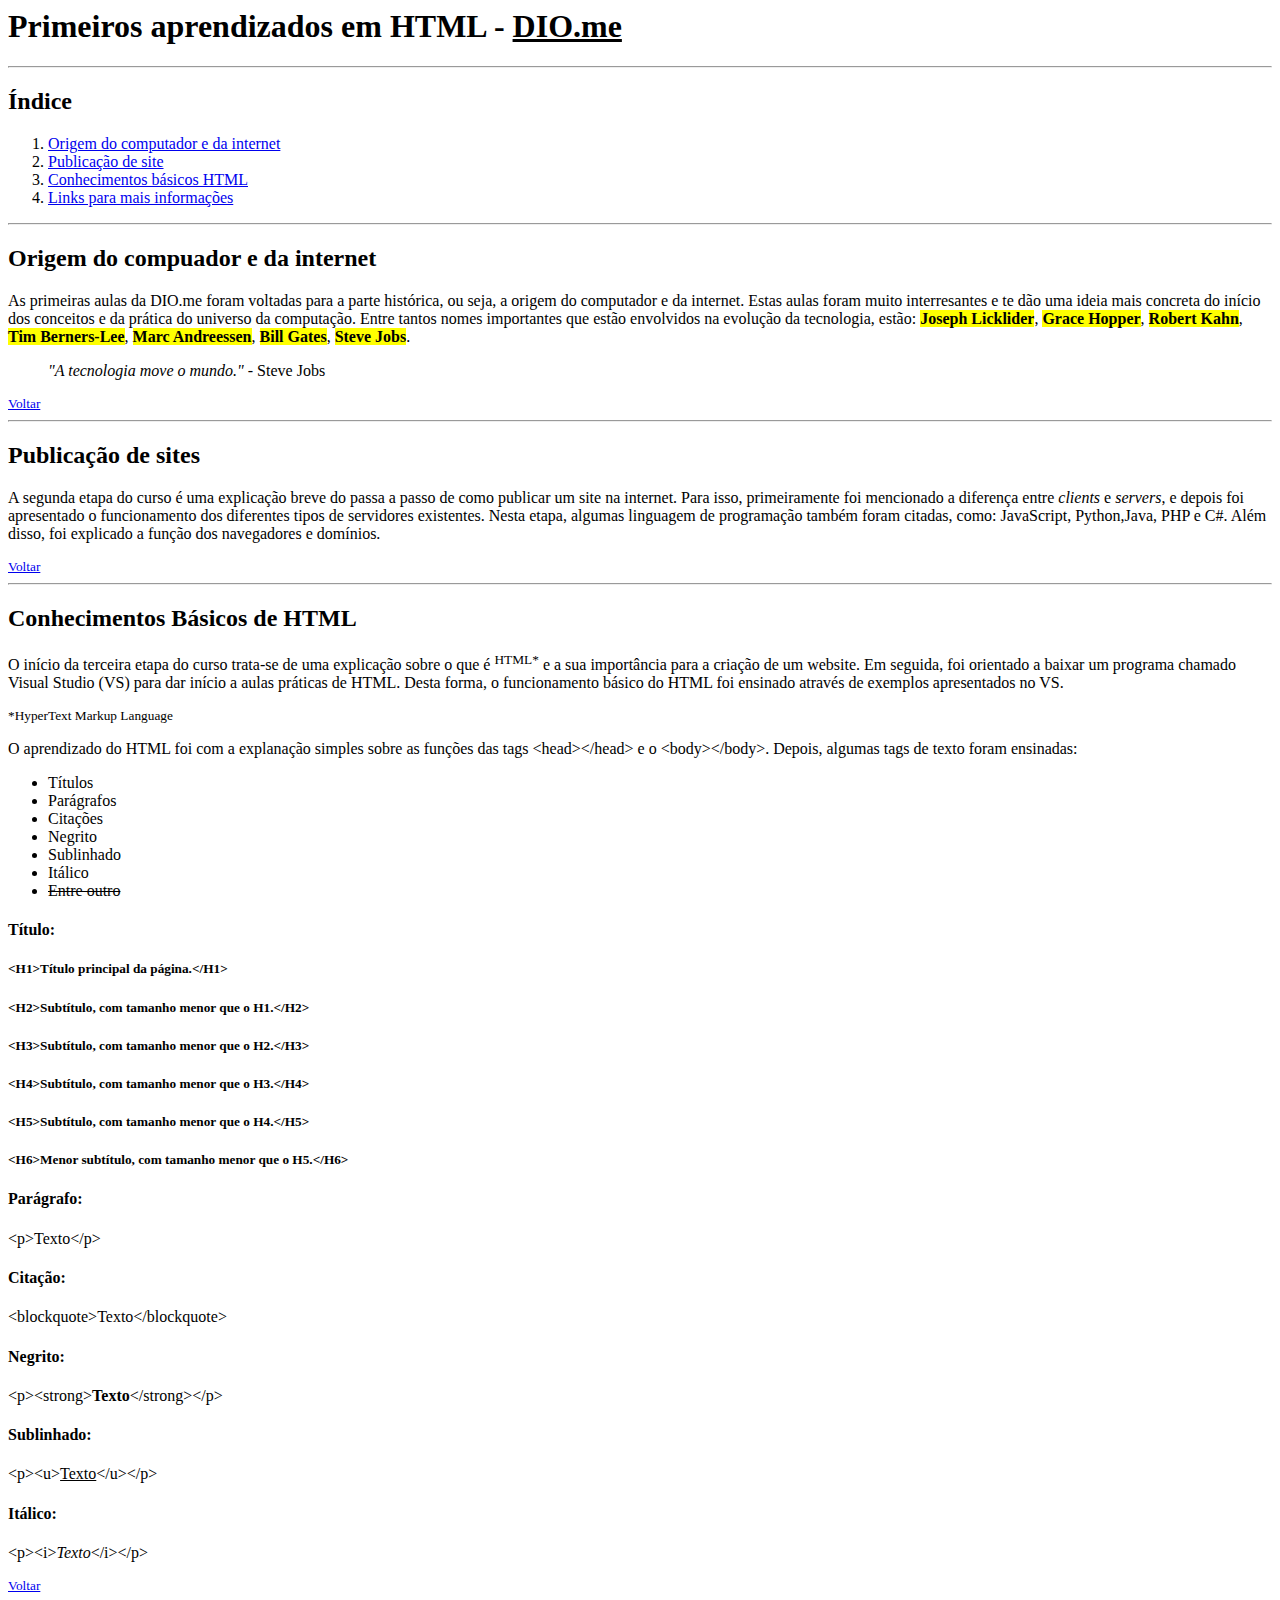
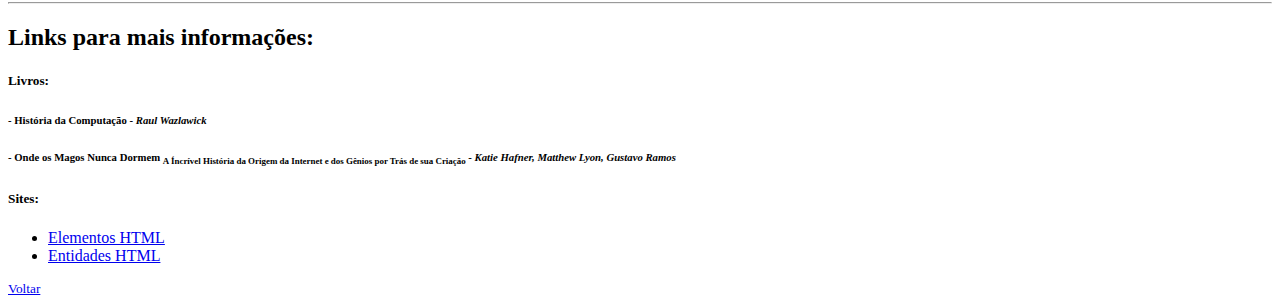
==== index.html @ acb1c4b3 "Add files via upload" ====
</body>
</html>

<html>

    <head>
        <title>Meu primeiro projeto HTML</title>
    </head>

    <body>
        <h1>Primeiros aprendizados em HTML - <u>DIO.me</u></h1>
        <hr />

        <h2 id="inicio">Índice</h2>
        <ol>
            <li><a href="#origem-computador-internet">Origem do computador e da internet</a></li>
            <li><a href="#publicar-site">Publicação de site</a></li>
            <li><a href="#conhecimentos-basicos-html">Conhecimentos básicos HTML</a></li>
            <li><a href="#links-mais-informacoes">Links para mais informações</a></li>
        </ol>
        <hr />

        <h2 id="origem-computador-internet">Origem do compuador e da internet</h2>
        <p>As primeiras aulas da DIO.me foram voltadas para a parte histórica, ou seja, a origem do computador e da internet. 
            Estas aulas foram muito interresantes e te dão uma ideia mais concreta do início dos conceitos e da prática do universo da computação. 
            Entre tantos nomes importantes que estão envolvidos na evolução da tecnologia, estão: 
            <strong><mark>Joseph Licklider</mark></strong>, <strong><mark>Grace Hopper</mark></strong>, <strong><mark>Robert Kahn</mark></strong>, <strong><mark>Tim Berners-Lee</mark></strong>, <strong><mark>Marc Andreessen</mark></strong>, <strong><mark>Bill Gates</mark></strong>, <strong><mark>Steve Jobs</mark></strong>.
        </p>
        <blockquote>
            <i>"A tecnologia move o mundo."</i> - Steve Jobs
        </blockquote>
        <small><a href="#inicio">Voltar</a></small>
        <hr />

        <h2 id="publicar-site">Publicação de sites</h2>
        <p>A segunda etapa do curso é uma explicação breve do passa a passo de como publicar um site na internet. Para isso, primeiramente foi mencionado a diferença entre <i>clients</i> e <i>servers</i>, 
            e depois foi apresentado o funcionamento dos diferentes tipos de servidores existentes. Nesta etapa, algumas linguagem de programação também foram citadas, como: JavaScript, Python,Java, PHP e C#. 
            Além disso, foi explicado a função dos navegadores e domínios.
        </p>
        <small><a href="#inicio">Voltar</a></small>
        <hr />

        <h2>Conhecimentos Básicos de HTML</h2>
        <p>O início da terceira etapa do curso trata-se de uma explicação sobre o que é <sup>HTML*</sup> e a sua importância para a criação de um website.
            Em seguida, foi orientado a baixar um programa chamado Visual Studio <abbr>(VS)</abbr> para dar início a aulas práticas de HTML. Desta forma, o funcionamento
            básico do HTML foi ensinado através de exemplos apresentados no VS.
        </p>
        <sub>*HyperText Markup Language</sub>

        <p>
            O aprendizado do HTML foi com a explanação simples sobre as funções das tags &lt;head&gt;&lt;/head&gt; e o &lt;body&gt;&lt;/body&gt;. 
            Depois, algumas tags de texto foram ensinadas:
            <ul>
                <li>Títulos</li>
                <li>Parágrafos</li>
                <li>Citações</i>
                <li>Negrito</li>
                <li>Sublinhado</li>
                <li>Itálico</li>
                <li><del>Entre outro</del></li>
            </ul>
        </p>

        <h4>Título:</h4>
        <h5>&lt;H1&gt;Título principal da página.&lt;/H1&gt;</h5>
       
        <h5></p>&lt;H2&gt;Subtítulo, com tamanho menor que o H1.&lt;/H2&gt;</h5>
       
        <h5>&lt;H3&gt;Subtítulo, com tamanho menor que o H2.&lt;/H3&gt;</h5>
             
        <h5>&lt;H4&gt;Subtítulo, com tamanho menor que o H3.&lt;/H4&gt;</h5>
      
        <h5>&lt;H5&gt;Subtítulo, com tamanho menor que o H4.&lt;/H5&gt;</h5>
        
        <h5>&lt;H6&gt;Menor subtítulo, com tamanho menor que o H5.&lt;/H6&gt;</h5>
        
        <h4>Parágrafo:</h4>
        <p>&lt;p&gt;Texto&lt;/p&gt;</p>

        <h4>Citação:</h4>
        <p>&lt;blockquote&gt;Texto&lt;/blockquote&gt;</p>

        <h4>Negrito:</h4>
        <p>&lt;p&gt;&lt;strong&gt;<strong>Texto</strong>&lt;/strong&gt;&lt;/p&gt;</p>

        <h4>Sublinhado:</h4>
        <p>&lt;p&gt;&lt;u&gt;<u>Texto</u>&lt;/u&gt;&lt;/p&gt;</p>

        <h4>Itálico:</h4>
        <p>&lt;p&gt;&lt;i&gt;<i>Texto</i>&lt;/i&gt;&lt;/p&gt;</p>
        <small><a href="#inicio">Voltar</a></small>
        <hr />

        <h2 id="links-mais-informacoes">Links para mais informações:</h2>
        <h5>Livros:</h5>
            <h6>- História da Computação - <i>Raul Wazlawick</i></h6>
            <h6>- Onde os Magos Nunca Dormem <sub>A Íncrível História da Origem da Internet e dos Gênios por Trás de sua Criação</sub> - <i>Katie Hafner, Matthew Lyon, Gustavo Ramos</i></h6>
        
        <h5>Sites:</h5>
            <ul>
                <li><a href="https://developer.mozilla.org/pt-BR/docs/Web/HTML/Element">Elementos HTML</a></li>
                <li><a href="https://www.w3schools.com/html/html_entities.asp">Entidades HTML</a></li>
            </ul>
        <small><a href="#inicio">Voltar</a></small>
    </body>
</html>
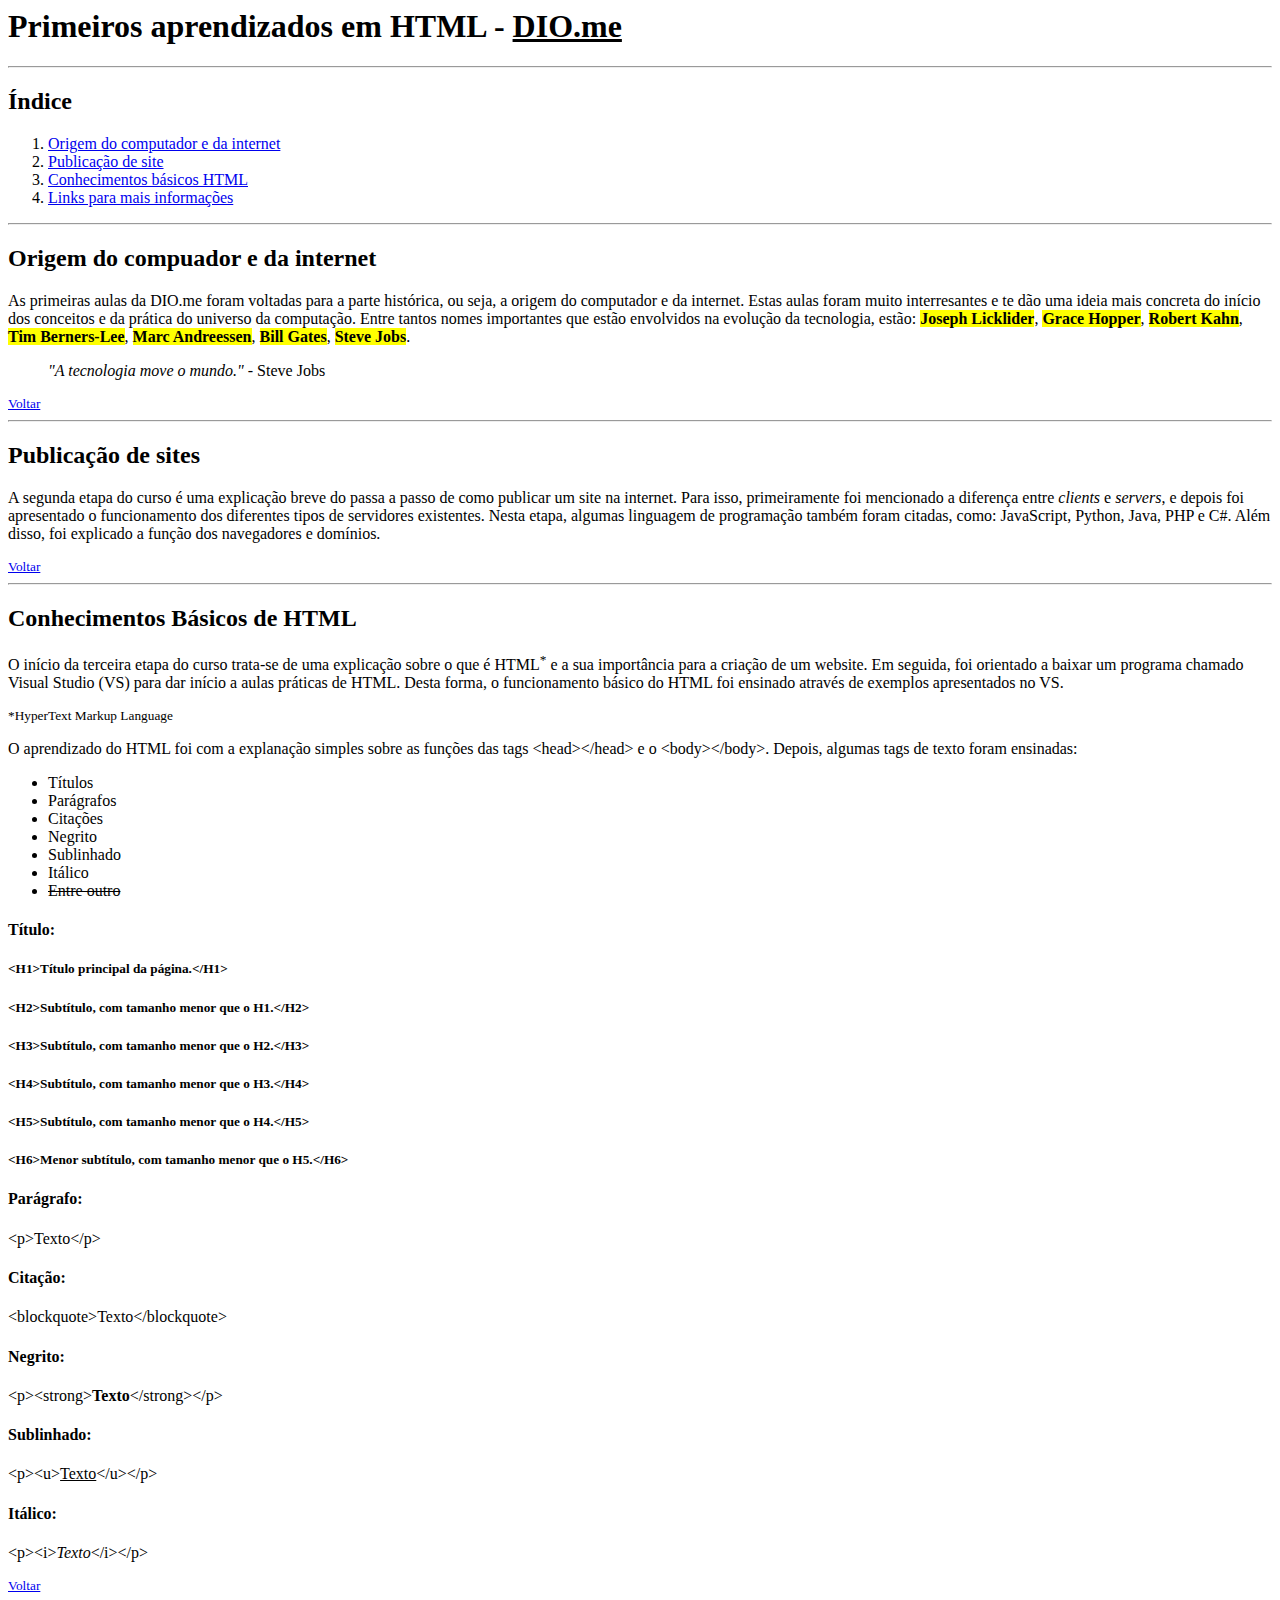
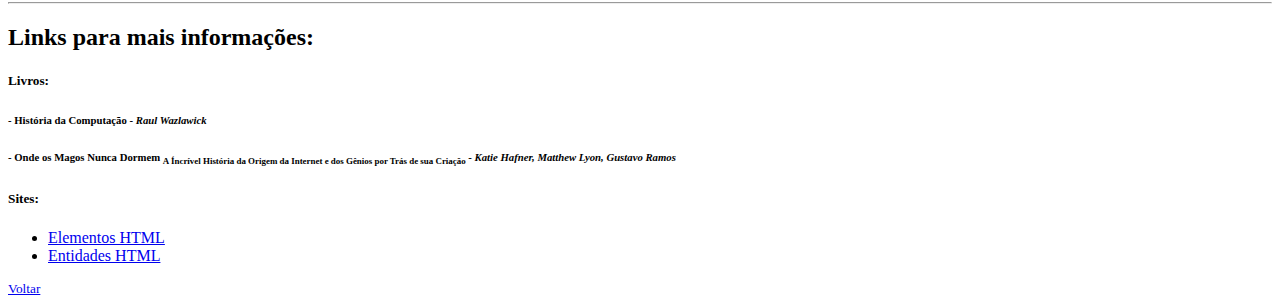
==== commit 0bbaaca8: "Add files via upload" ====
--- a/index.html
+++ b/index.html
@@ -34,14 +34,14 @@
 
         <h2 id="publicar-site">Publicação de sites</h2>
         <p>A segunda etapa do curso é uma explicação breve do passa a passo de como publicar um site na internet. Para isso, primeiramente foi mencionado a diferença entre <i>clients</i> e <i>servers</i>, 
-            e depois foi apresentado o funcionamento dos diferentes tipos de servidores existentes. Nesta etapa, algumas linguagem de programação também foram citadas, como: JavaScript, Python,Java, PHP e C#. 
+            e depois foi apresentado o funcionamento dos diferentes tipos de servidores existentes. Nesta etapa, algumas linguagem de programação também foram citadas, como: JavaScript, Python, Java, PHP e C#. 
             Além disso, foi explicado a função dos navegadores e domínios.
         </p>
         <small><a href="#inicio">Voltar</a></small>
         <hr />
 
         <h2>Conhecimentos Básicos de HTML</h2>
-        <p>O início da terceira etapa do curso trata-se de uma explicação sobre o que é <sup>HTML*</sup> e a sua importância para a criação de um website.
+        <p>O início da terceira etapa do curso trata-se de uma explicação sobre o que é HTML<sup>*</sup> e a sua importância para a criação de um website.
             Em seguida, foi orientado a baixar um programa chamado Visual Studio <abbr>(VS)</abbr> para dar início a aulas práticas de HTML. Desta forma, o funcionamento
             básico do HTML foi ensinado através de exemplos apresentados no VS.
         </p>
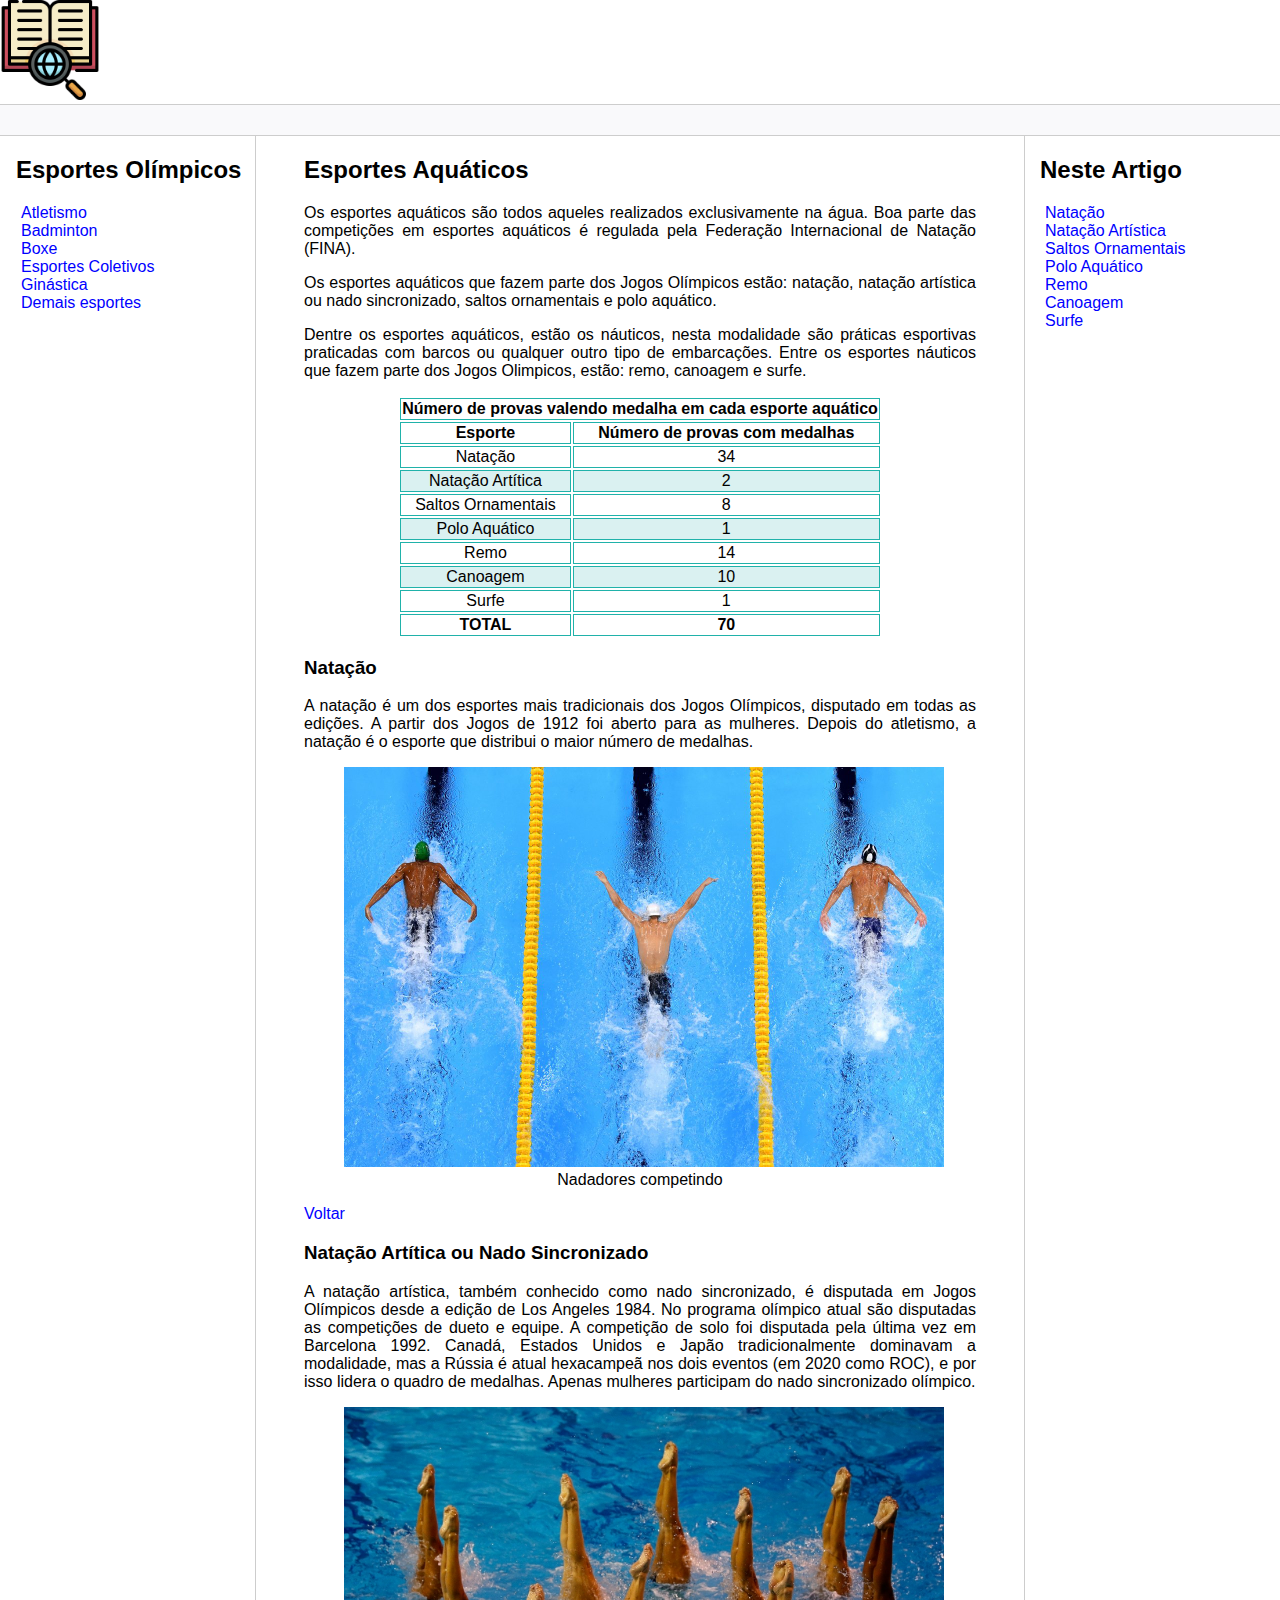
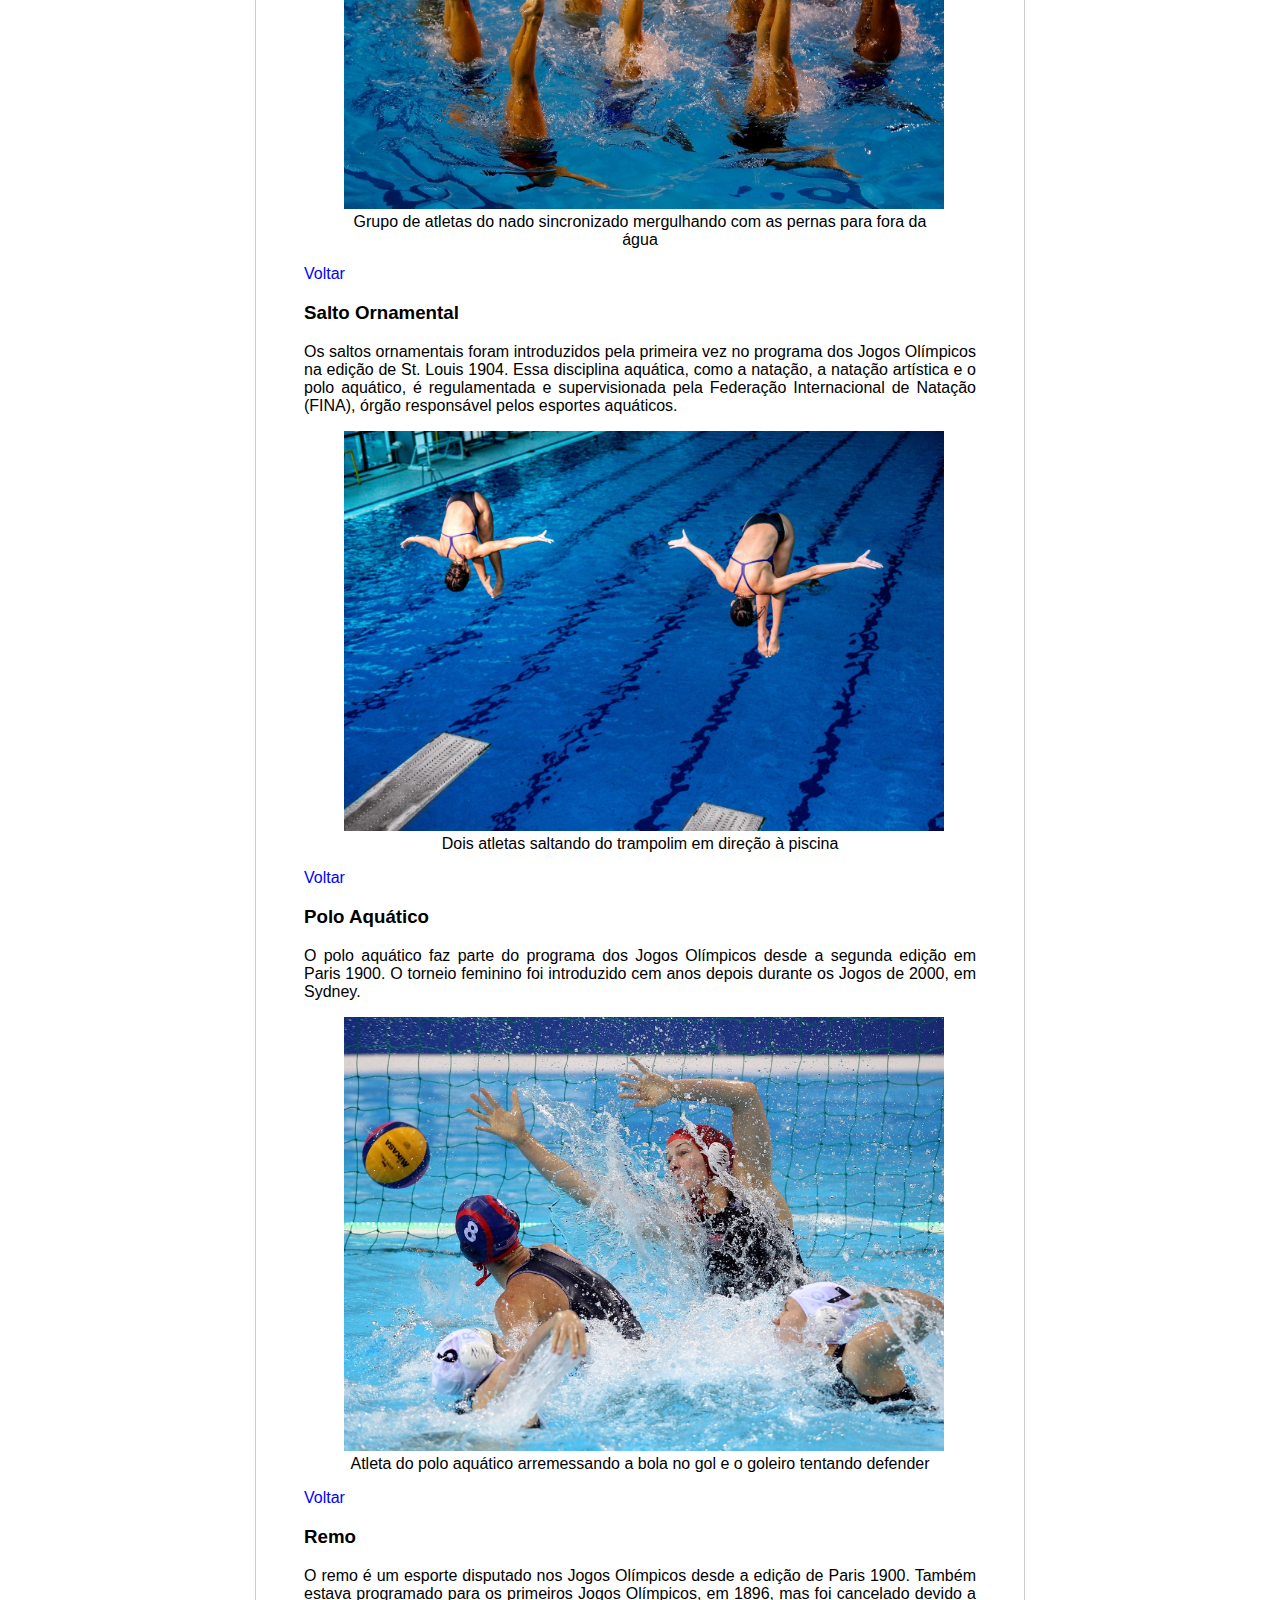
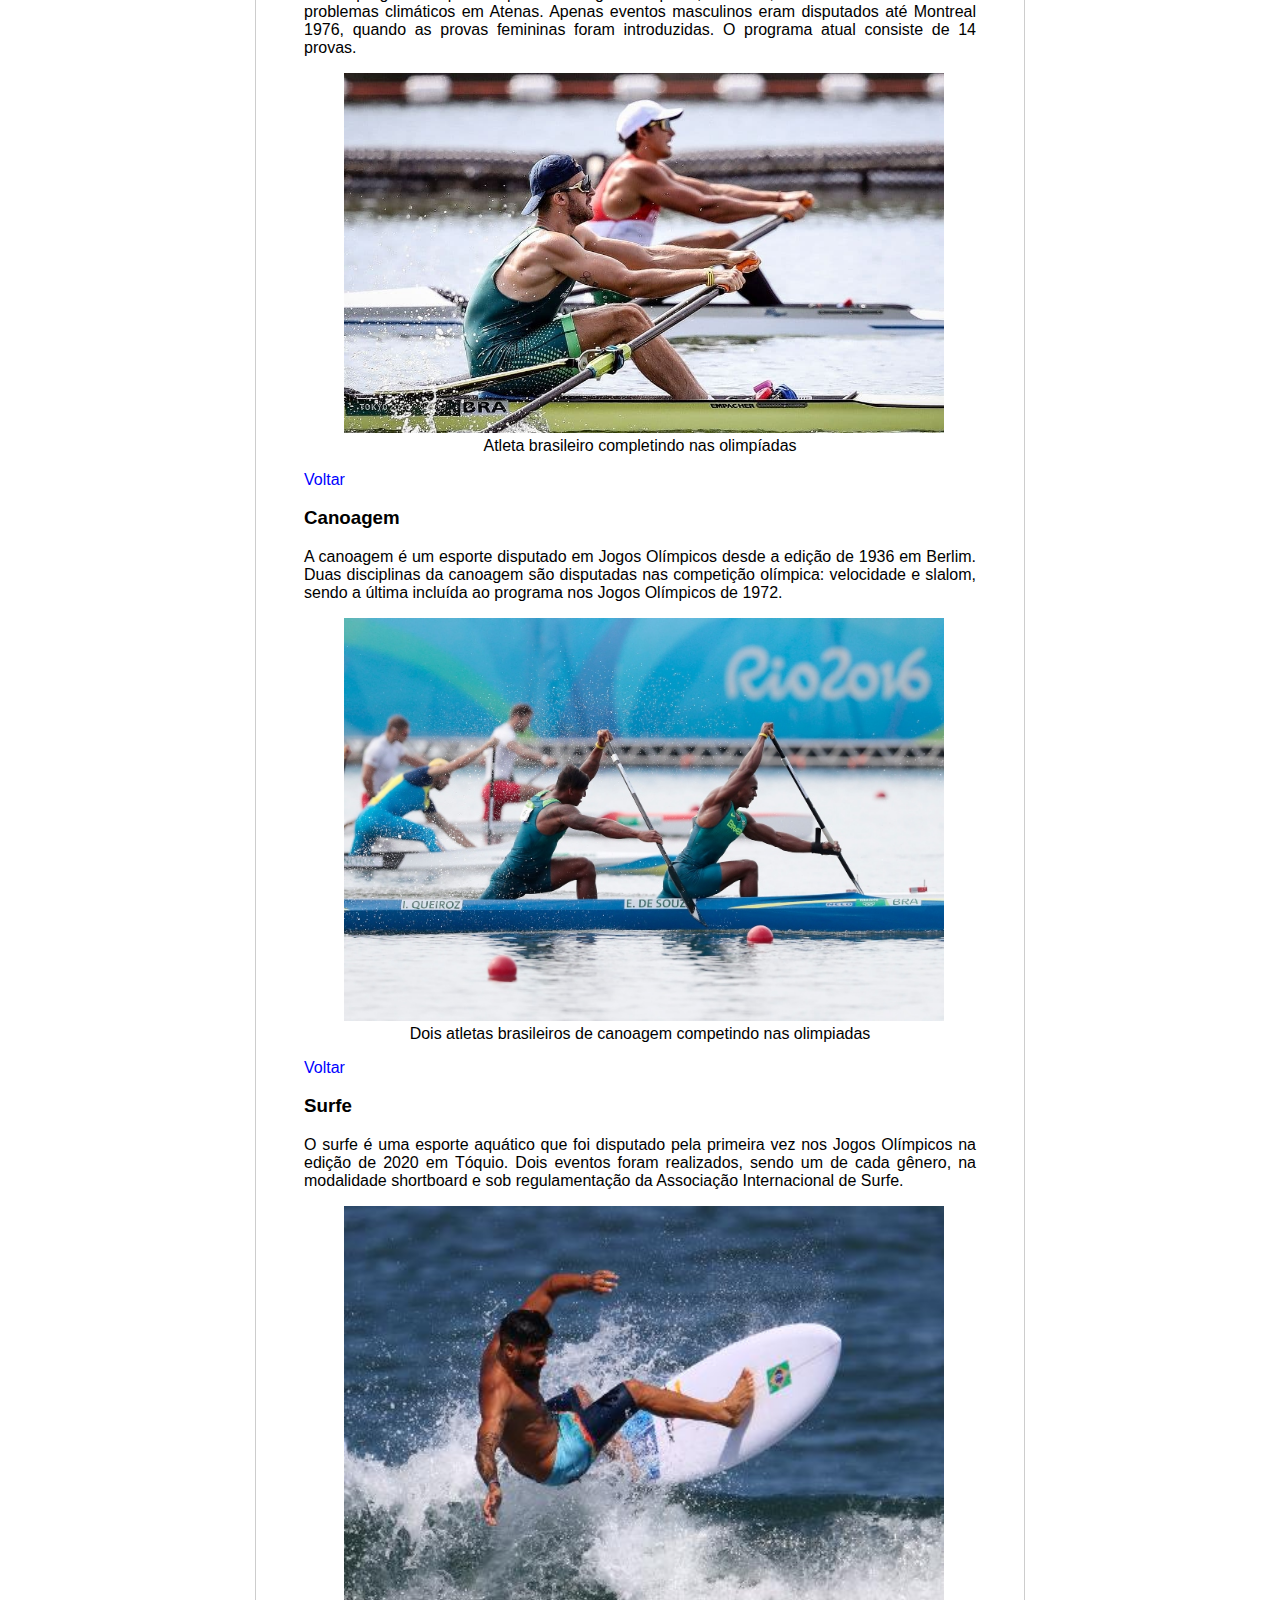
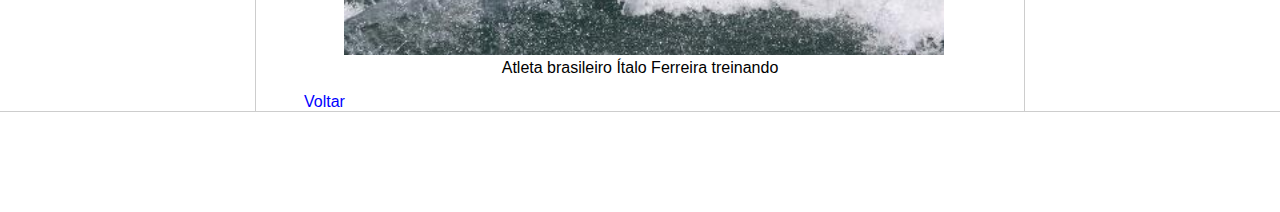
==== commit be207774: "Projeto Recriando Wikipédia HTML" ====
--- a/index.html
+++ b/index.html
@@ -1,106 +1,172 @@
+<!DOCTYPE html>
+<html lang="pt-br">
+<head>
+    <meta charset="UTF-8">
+    <meta http-equiv="X-UA-Compatible" content="IE=edge">
+    <meta name="viewport" content="widtr=device-widtr, initial-scale=1.0">
+    <title>Esportes Aquáticos</title>
+    <link rel="stylesheet" href="style.css">
+</head>
+<body>
+
+    <header>   
+        <div class="logo">
+            <img src="enciclopedia.png" width="100"/>
+        </div>
+    </header>
+
+    <div class="bar"></div>
+
+    <main class="content">
+       
+        <nav class="sidebar">
+            <h2>Esportes Olímpicos</h2>
+            <ul>
+                <li><a href="https://olympics.com/pt/esportes/atletismo/">Atletismo</a></li>
+                <li><a href="https://olympics.com/pt/esportes/badminton/">Badminton</a></li>
+                <li><a href="https://olympics.com/pt/esportes/boxe/">Boxe</a></li>
+                <li><a href="https://www.maisbolsas.com.br/enem/educacao-fisica/conheca-os-principais-esportes-coletivos">Esportes Coletivos</a></li>
+                <li><a href="https://olympics.com/pt/esportes/ginastica-artistica/">Ginástica</a></li>
+                <li><a href="https://olympics.com/pt/esportes/">Demais esportes</a></li>
+    
+            </ul>
+        </nav>
+
+        <article>
+            <h2 id="home">Esportes Aquáticos</h2>
+            <p>Os esportes aquáticos são todos aqueles realizados exclusivamente na água. Boa parte das competições em esportes aquáticos é regulada pela Federação Internacional de Natação (FINA).</p>
+            <p>Os esportes aquáticos que fazem parte dos Jogos Olímpicos estão: natação, natação artística ou nado sincronizado, saltos ornamentais e polo aquático.</p>
+            <p>Dentre os esportes aquáticos, estão os náuticos, nesta modalidade são práticas esportivas praticadas com barcos ou qualquer outro tipo de embarcações. Entre os esportes náuticos que fazem parte dos Jogos Olimpicos, estão: remo, canoagem e surfe.</p>
+        
+                <table summary="tabela com o número de provas valendo medalha em cada esporte aquático" align="center" cellspadding="2px">
+                    <thead>
+                        <th title="número de provas valendo medalha em cada esporte aquático" colspan="2">Número de provas valendo medalha em cada esporte aquático</th>
+                        <tr>
+                            <th>Esporte</th>
+                            <th>Número de provas com medalhas</th>
+                        </tr>
+                    </thead>
+                    
+                    <tbody>
+                        <tr>
+                            <td>Natação</td>
+                            <td>34</td>
+                        </tr>
+
+                        <tr>
+                            <td>Natação Artítica</td>
+                            <td>2</td>
+                        </tr>
+
+                        <tr>
+                            <td>Saltos Ornamentais</td>
+                            <td>8</td>
+                        </tr>
+
+                        <tr>
+                            <td>Polo Aquático</td>
+                            <td>1</td>
+                        </tr>
+
+                        <tr>
+                            <td>Remo</td>
+                            <td>14</td>
+                        </tr>
+
+                        <tr>
+                            <td>Canoagem</td>
+                            <td>10</td>
+                        </tr>
+
+                        <tr>
+                            <td>Surfe</td>
+                            <td>1</td>
+                        </tr>
+                    </tbody>
+                    
+                    <tfooter>
+                        <tr>
+                            <td><strong>TOTAL</strong></td>
+                            <td><strong>70</strong></td>
+                        </tr>
+                    </tfooter>
+
+                </table>
+
+        
+            <h3 id="natacao">Natação</h3>
+                <p>A natação é um dos esportes mais tradicionais dos Jogos Olímpicos, disputado em todas as edições. A partir dos Jogos de 1912 foi aberto para as mulheres. Depois do atletismo, a natação é o esporte que distribui o maior número de medalhas.</p>
+                    <figure>
+                        <img src="natação.jpg" title="natação" alt="Nadadores competindo" width="600px"/>
+                        <figcaption>Nadadores competindo</figcaption>
+                    </figure>
+                <a href="#home">Voltar</a>
+
+            <h3 id="nado">Natação Artítica ou Nado Sincronizado</h3>
+                <p>A natação artística, também conhecido como nado sincronizado, é disputada em Jogos Olímpicos desde a edição de Los Angeles 1984. No programa olímpico atual são disputadas as competições de dueto e equipe. A competição de solo foi disputada pela última vez em Barcelona 1992. Canadá, Estados Unidos e Japão tradicionalmente dominavam a modalidade, mas a Rússia é atual hexacampeã nos dois eventos (em 2020 como ROC), e por isso lidera o quadro de medalhas. Apenas mulheres participam do nado sincronizado olímpico.</p>
+                    <figure>
+                        <img src="natação artistica.jpg" title="nado sincronizado" alt="grupo de atletas do nado sincronizado mergulhando com as pernas para fora da água" width="600px"/>
+                        <figcaption>Grupo de atletas do nado sincronizado mergulhando com as pernas para fora da água</figcaption>
+                    </figure>
+                <a href="#home">Voltar</a>
+
+            <h3 id="salto">Salto Ornamental</h3>
+                <p>Os saltos ornamentais foram introduzidos pela primeira vez no programa dos Jogos Olímpicos na edição de St. Louis 1904. Essa disciplina aquática, como a natação, a natação artística e o polo aquático, é regulamentada e supervisionada pela Federação Internacional de Natação (FINA), órgão responsável pelos esportes aquáticos.</p>
+                    <figure>
+                        <img src="salto ornamental.jpg" title="salto ornamental" alt="dois atletas saltando do trampolim em direção à piscina" width="600px"/>
+                        <figcaption>Dois atletas saltando do trampolim em direção à piscina</figcaption>
+                    </figure>
+                <a href="#home">Voltar</a>
+
+            <h3 id="polo">Polo Aquático</h3>
+                <p>O polo aquático faz parte do programa dos Jogos Olímpicos desde a segunda edição em Paris 1900. O torneio feminino foi introduzido cem anos depois durante os Jogos de 2000, em Sydney.</p>
+                    <figure>
+                        <img src="polo aquatico.jpg" title="polo aquático" alt="atleta do polo aquático arremessando a bola no gol e o goleiro tentando defender" width="600px"/>
+                        <figcaption>Atleta do polo aquático arremessando a bola no gol e o goleiro tentando defender</figcaption>
+                    </figure>
+                <a href="#home">Voltar</a>
+
+            <h3 id="remo">Remo</h3>
+                <p>O remo é um esporte disputado nos Jogos Olímpicos desde a edição de Paris 1900. Também estava programado para os primeiros Jogos Olímpicos, em 1896, mas foi cancelado devido a problemas climáticos em Atenas. Apenas eventos masculinos eram disputados até Montreal 1976, quando as provas femininas foram introduzidas. O programa atual consiste de 14 provas.</p>
+                    <figure>
+                        <img src="remo.jpeg" title="remo" alt="atleta brasileiro de remo competindo nas olimpíadas" width="600px"/>
+                        <figcaption>Atleta brasileiro completindo nas olimpíadas</figcaption>
+                    </figure>
+                <a href="#home">Voltar</a>
+
+            <h3 id="canoagem">Canoagem</h3>
+                <p>A canoagem é um esporte disputado em Jogos Olímpicos desde a edição de 1936 em Berlim. Duas disciplinas da canoagem são disputadas nas competição olímpica: velocidade e slalom, sendo a última incluída ao programa nos Jogos Olímpicos de 1972.</p>
+                    <figure>
+                        <img src="canoagem.jpg" title="canoagem" alt="dois atletas brasileiros de canoagem competindo nas olimpiadas" width="600px"/>
+                        <figcaption>Dois atletas brasileiros de canoagem competindo nas olimpiadas</figcaption>
+                    </figure>
+                <a href="#home">Voltar</a>
+
+            <h3 id="surfe">Surfe</h3>
+                <p>O surfe é uma esporte aquático que foi disputado pela primeira vez nos Jogos Olímpicos na edição de 2020 em Tóquio. Dois eventos foram realizados, sendo um de cada gênero, na modalidade shortboard e sob regulamentação da Associação Internacional de Surfe.</p>
+                    <figure>
+                        <img src="surfe.jpg" title="surfe" alt="atleta brasileiro Ítalo Ferreira treinando" width="600px"/>
+                        <figcaption>Atleta brasileiro Ítalo Ferreira treinando</figcaption>
+                    </figure>
+                <a href="#home">Voltar</a>
+        </article>
+
+
+        <aside class="anchors">
+            <h2>Neste Artigo</h2>
+            <ul>
+                <li><a href="#natacao">Natação</a></li>
+                <li><a href="#nado">Natação Artística</a></li>
+                <li><a href="#salto">Saltos Ornamentais</a></li>
+                <li><a href="#polo">Polo Aquático</a></li>
+                <li><a href="#remo">Remo</a></li>
+                <li><a href="#canoagem">Canoagem</a></li>
+                <li><a href="#surfe">Surfe</a></li>
+            </ul>
+        </aside>
+    </main>
+    
+    <footer></footer>
+    
 </body>
-</html>
-
-<html>
-
-    <head>
-        <title>Meu primeiro projeto HTML</title>
-    </head>
-
-    <body>
-        <h1>Primeiros aprendizados em HTML - <u>DIO.me</u></h1>
-        <hr />
-
-        <h2 id="inicio">Índice</h2>
-        <ol>
-            <li><a href="#origem-computador-internet">Origem do computador e da internet</a></li>
-            <li><a href="#publicar-site">Publicação de site</a></li>
-            <li><a href="#conhecimentos-basicos-html">Conhecimentos básicos HTML</a></li>
-            <li><a href="#links-mais-informacoes">Links para mais informações</a></li>
-        </ol>
-        <hr />
-
-        <h2 id="origem-computador-internet">Origem do compuador e da internet</h2>
-        <p>As primeiras aulas da DIO.me foram voltadas para a parte histórica, ou seja, a origem do computador e da internet. 
-            Estas aulas foram muito interresantes e te dão uma ideia mais concreta do início dos conceitos e da prática do universo da computação. 
-            Entre tantos nomes importantes que estão envolvidos na evolução da tecnologia, estão: 
-            <strong><mark>Joseph Licklider</mark></strong>, <strong><mark>Grace Hopper</mark></strong>, <strong><mark>Robert Kahn</mark></strong>, <strong><mark>Tim Berners-Lee</mark></strong>, <strong><mark>Marc Andreessen</mark></strong>, <strong><mark>Bill Gates</mark></strong>, <strong><mark>Steve Jobs</mark></strong>.
-        </p>
-        <blockquote>
-            <i>"A tecnologia move o mundo."</i> - Steve Jobs
-        </blockquote>
-        <small><a href="#inicio">Voltar</a></small>
-        <hr />
-
-        <h2 id="publicar-site">Publicação de sites</h2>
-        <p>A segunda etapa do curso é uma explicação breve do passa a passo de como publicar um site na internet. Para isso, primeiramente foi mencionado a diferença entre <i>clients</i> e <i>servers</i>, 
-            e depois foi apresentado o funcionamento dos diferentes tipos de servidores existentes. Nesta etapa, algumas linguagem de programação também foram citadas, como: JavaScript, Python, Java, PHP e C#. 
-            Além disso, foi explicado a função dos navegadores e domínios.
-        </p>
-        <small><a href="#inicio">Voltar</a></small>
-        <hr />
-
-        <h2>Conhecimentos Básicos de HTML</h2>
-        <p>O início da terceira etapa do curso trata-se de uma explicação sobre o que é HTML<sup>*</sup> e a sua importância para a criação de um website.
-            Em seguida, foi orientado a baixar um programa chamado Visual Studio <abbr>(VS)</abbr> para dar início a aulas práticas de HTML. Desta forma, o funcionamento
-            básico do HTML foi ensinado através de exemplos apresentados no VS.
-        </p>
-        <sub>*HyperText Markup Language</sub>
-
-        <p>
-            O aprendizado do HTML foi com a explanação simples sobre as funções das tags &lt;head&gt;&lt;/head&gt; e o &lt;body&gt;&lt;/body&gt;. 
-            Depois, algumas tags de texto foram ensinadas:
-            <ul>
-                <li>Títulos</li>
-                <li>Parágrafos</li>
-                <li>Citações</i>
-                <li>Negrito</li>
-                <li>Sublinhado</li>
-                <li>Itálico</li>
-                <li><del>Entre outro</del></li>
-            </ul>
-        </p>
-
-        <h4>Título:</h4>
-        <h5>&lt;H1&gt;Título principal da página.&lt;/H1&gt;</h5>
-       
-        <h5></p>&lt;H2&gt;Subtítulo, com tamanho menor que o H1.&lt;/H2&gt;</h5>
-       
-        <h5>&lt;H3&gt;Subtítulo, com tamanho menor que o H2.&lt;/H3&gt;</h5>
-             
-        <h5>&lt;H4&gt;Subtítulo, com tamanho menor que o H3.&lt;/H4&gt;</h5>
-      
-        <h5>&lt;H5&gt;Subtítulo, com tamanho menor que o H4.&lt;/H5&gt;</h5>
-        
-        <h5>&lt;H6&gt;Menor subtítulo, com tamanho menor que o H5.&lt;/H6&gt;</h5>
-        
-        <h4>Parágrafo:</h4>
-        <p>&lt;p&gt;Texto&lt;/p&gt;</p>
-
-        <h4>Citação:</h4>
-        <p>&lt;blockquote&gt;Texto&lt;/blockquote&gt;</p>
-
-        <h4>Negrito:</h4>
-        <p>&lt;p&gt;&lt;strong&gt;<strong>Texto</strong>&lt;/strong&gt;&lt;/p&gt;</p>
-
-        <h4>Sublinhado:</h4>
-        <p>&lt;p&gt;&lt;u&gt;<u>Texto</u>&lt;/u&gt;&lt;/p&gt;</p>
-
-        <h4>Itálico:</h4>
-        <p>&lt;p&gt;&lt;i&gt;<i>Texto</i>&lt;/i&gt;&lt;/p&gt;</p>
-        <small><a href="#inicio">Voltar</a></small>
-        <hr />
-
-        <h2 id="links-mais-informacoes">Links para mais informações:</h2>
-        <h5>Livros:</h5>
-            <h6>- História da Computação - <i>Raul Wazlawick</i></h6>
-            <h6>- Onde os Magos Nunca Dormem <sub>A Íncrível História da Origem da Internet e dos Gênios por Trás de sua Criação</sub> - <i>Katie Hafner, Matthew Lyon, Gustavo Ramos</i></h6>
-        
-        <h5>Sites:</h5>
-            <ul>
-                <li><a href="https://developer.mozilla.org/pt-BR/docs/Web/HTML/Element">Elementos HTML</a></li>
-                <li><a href="https://www.w3schools.com/html/html_entities.asp">Entidades HTML</a></li>
-            </ul>
-        <small><a href="#inicio">Voltar</a></small>
-    </body>
 </html>--- a/style.css
+++ b/style.css
@@ -0,0 +1,57 @@
+body, html {
+    margin: 0;
+    padding: 0;
+    font-family: 'Segoe UI', Tahoma, Geneva, Verdana, sans-serif;
+}
+ul { list-style: none; padding-left: 5px; }
+a { color:blue; text-decoration: none;}
+.bar {
+    background-color: #f9f9fb;
+    padding:15px;
+    border-top: solid 1px #cdcdcd;
+    border-bottom: solid 1px #cdcdcd;
+}
+.content {
+    max-width: 1440px;
+    margin: auto;
+    grid-gap: 3rem;
+    display: grid;
+    gap: 3rem;
+    grid-template-areas: "sidebar main anchors";
+    grid-template-columns: minmax(0,15rem) minmax(0,2.5fr) minmax(0,15rem);
+    padding-left: 1rem;
+    padding-right: 1rem;
+}
+
+p {
+    text-align: justify;
+}
+
+table th {
+    border: solid 1px lightseagreen;
+}
+
+table tbody td {
+    border: solid 1px lightseagreen;
+    font-style: normal;
+    text-align: center;
+}
+
+table tbody tr:nth-child(even) {
+    background-color: rgb(218, 241, 241);
+}
+
+footer {
+    min-height: 100px;
+    border-top: solid 1px #cdcdcd;
+}
+.anchors {
+    border-left: solid 1px #cdcdcd;
+    padding-left: 15px;
+}
+.sidebar {
+    border-right: solid 1px #cdcdcd;
+}
+figure {
+    text-align: center;
+}